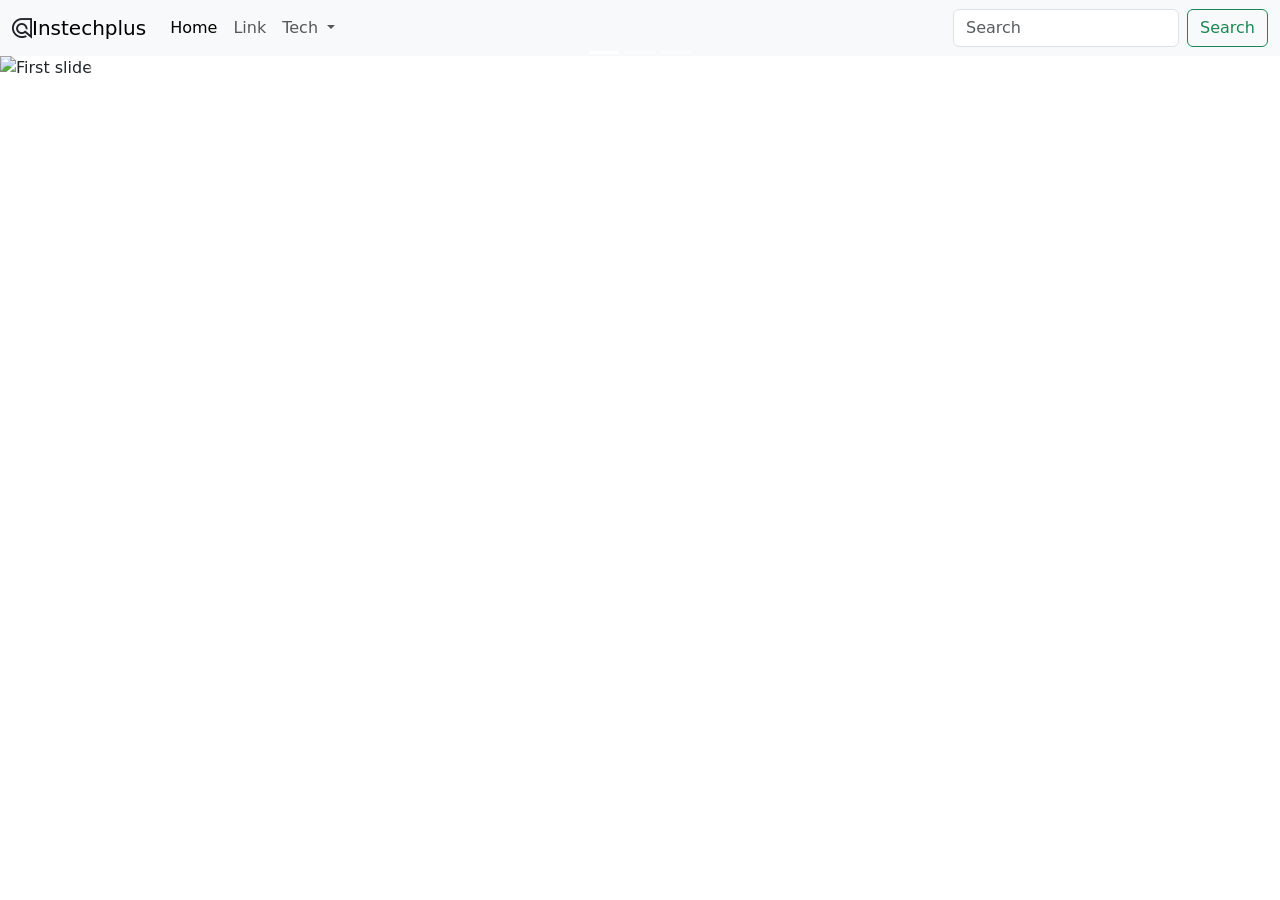
==== index.html @ 18ae35ff "Add files via upload" ====
<!DOCTYPE html>
<html lang="en">
<head>
    <meta charset="UTF-8">
    <meta name="viewport" content="width=device-width, initial-scale=1.0">
    <title>instech plus</title>

  <link href="https://cdn.jsdelivr.net" rel="stylesheet" crossorigin="anonymous">
    
    <!-- Include your custom CSS file second -->
    <!-- <link href="style.css" rel="stylesheet"> -->

<link rel="stylesheet" href="https://cdnjs.cloudflare.com/ajax/libs/font-awesome/6.5.0/css/all.min.css">



    <!-- Bootstrap CSS (in <head>) -->
<link href="https://cdn.jsdelivr.net/npm/bootstrap@5.3.3/dist/css/bootstrap.min.css" rel="stylesheet">

<!-- Bootstrap JS Bundle (before </body>) -->
</head>
<body>

<!-- navbar -->

    <nav class="navbar navbar-expand-lg bg-body-tertiary">
  <div class="container-fluid">
    <i class="fa-brands fa-algolia fa-lg"></i>
    <a class="navbar-brand" href="#">Instechplus</a>
    <button class="navbar-toggler" type="button" data-bs-toggle="collapse" data-bs-target="#navbarSupportedContent" aria-controls="navbarSupportedContent" aria-expanded="false" aria-label="Toggle navigation">
      <span class="navbar-toggler-icon"></span>
    </button>
    <div class="collapse navbar-collapse" id="navbarSupportedContent">
      <ul class="navbar-nav me-auto mb-2 mb-lg-0">
        <li class="nav-item">
          <a class="nav-link active" aria-current="page" href="#">Home</a>
        </li>
        <li class="nav-item">
          <a class="nav-link" href="#">Link</a>
        </li>
        <li class="nav-item dropdown">
          <a class="nav-link dropdown-toggle" href="#" role="button" data-bs-toggle="dropdown" aria-expanded="false">
            Tech
          </a>
          <ul class="dropdown-menu">
            <li><a class="dropdown-item" href="#">Action</a></li>
            <li><a class="dropdown-item" href="#">Another action</a></li>
            <li><hr class="dropdown-divider"></li>
            <li><a class="dropdown-item" href="#">Something else here</a></li>
          </ul>
        </li>
        <!-- <li class="nav-item">
          <a class="nav-link disabled" aria-disabled="true">Disabled</a>
        </li> -->
      </ul>
      <form class="d-flex" role="search">
        <input class="form-control me-2" type="search" placeholder="Search" aria-label="Search"/>
        <button class="btn btn-outline-success" type="submit">Search</button>
      </form>
    </div>
  </div>
</nav>


<!-- slider  -->

<div id="carouselExampleIndicators" class="carousel slide" data-bs-ride="carousel">
  <div class="carousel-indicators">
    <button type="button" data-bs-target="#carouselExampleIndicators" data-bs-slide-to="carousel" class="active" aria-current="true"></button>
    <button type="button" data-bs-target="#carouselExampleIndicators" data-bs-slide-to="carousel"></button>
    <button type="button" data-bs-target="#carouselExampleIndicators" data-bs-slide-to="carousel"></button>
  </div>

  <div class="carousel-inner">
    <div class="carousel-item active">
      <img class="d-block w-100" src="https://images.unsplash.com/photo-1542831371-29b0f74f9713?w=1200" alt="First slide">
    </div>
    <div class="carousel-item">
      <img class="d-block w-100" src="https://images.unsplash.com/photo-1461749280684-dccba630e2f6?w=1200" alt="Second slide">
    </div>
    <div class="carousel-item">
      <img class="d-block w-100" src="https://images.unsplash.com/photo-1498050108023-c5249f4df085?w=1200" alt="Third slide">
    </div>
  </div>

  <button class="carousel-control-prev" type="button" data-bs-target="#carouselExampleIndicators" data-bs-slide="prev">
    <span class="carousel-control-prev-icon" aria-hidden="true"></span>
    <span class="visually-hidden">Previous</span>
  </button>
  <button class="carousel-control-next" type="button" data-bs-target="#carouselExampleIndicators" data-bs-slide="next">
    <span class="carousel-control-next-icon" aria-hidden="true"></span>
    <span class="visually-hidden">Next</span>
  </button>
</div>



<script src="https://cdn.jsdelivr.net/npm/bootstrap@5.3.3/dist/js/bootstrap.bundle.min.js"></script>

</body>
</html>
---- style.css ----
.top-bar { 
    background-color: #1a3c6e; 
    font-size: 13px;
 }
  .top-bar a { 
    color: #fff; text-decoration: none;
 }
  .top-bar a:hover
   { color: #f0c040; 
}

 .social-icons a {
     color: #fff; 
     font-size: 14px; 
     margin-left: 12px; 
    }

     .btn-view:hover, .btn-enquiry:hover {
      background: #d19a01;
      color: #fff;
    }
    .btn-whatsapp {
      width: 42px;
      min-width: 42px;
      flex-shrink: 0;       
      background: #25D366;
      color: #fff;
      border: none;
      border-radius: 8px;
      font-size: 18px;
      padding: 0;
      display: flex;
      align-items: center;
      justify-content: center;
      text-decoration: none;
      transition: background 0.2s;
    }
    .btn-whatsapp:hover { background: #1ebe5d; color: #fff; }

     .btn-row {
      display: flex;
      gap: 8px;
      align-items: stretch;   /* ← KEY: equal height for all buttons */
    }
    .btn-view,.btn-enquiry {
      flex: 1;
      background: #1a1a2e;
      color: #fff;
      border: none;
      border-radius: 12px;
      font-size: 10px;
      font-weight: 500;
      padding: 10px 8px;
      text-align: center;
      text-decoration: none;
      transition: background 0.1s;
      display: flex;
      align-items: center;
      justify-content: center;
    }

     .on-demand {
      font-size: 13px;
      font-weight: 600;
      color: #e67e22;
    }
    /* ─── Tour Card ──── */
    .tour-card {
      border: none;
      border-radius: 12px;
      overflow: hidden;
      box-shadow: 0 5px 12px rgba(0,0,0,0.08);
      transition: transform 0.25s ease, box-shadow 0.1s ease;
    }
    .tour-card:hover {
      transform: translateY(-4px);
      box-shadow: 0 8px 32px rgba(0, 0, 0, 0.13);
    }
    .tour-card .card-img-top {
      width: 100%;
      height: 200px;
      object-fit: cover;
    }
   .offer-label {
      position: absolute;
          background: #e53935;
      color: #fff;
      font-size: 13px;
      font-weight: 700;
      padding: 7px 18px;
      border-radius: 6px;
    text-decoration: none;
    }




    

.section-title {
      font-size: 24px;
      font-weight: 500;
      color: #111;
      margin-bottom: 4px;
    }

    .section-subtitle {
      font-size: 11px;
      font-weight: 600;
      color: #888;
      letter-spacing: 1.5px;
      margin-bottom: 28px;
    }

    .section-subtitle span { margin: 0 4px; color: #ccc; }

  
    /* Single row — no wrapping */
    .cards-row {
      display: flex;
      flex-wrap: nowrap;
      gap: 12px;
    }
 
    .theme-card {
   
      border-radius: 16px;
      overflow: hidden;
      position: relative;
      height: 300px;
      cursor: pointer;
      box-shadow: 0 4px 18px rgba(0,0,0,0.13);
      transition: transform 0.3s ease, box-shadow 0.3s ease;
    } 

    .theme-card:hover {
      transform: translateY(-15px);
      box-shadow: 0 14px 32px rgba(0,0,0,0.22);
    }

    .theme-card img {
      width: 100%;
      height: 100%;
      object-fit: cover;
      display: block;
      transition: transform 0.4s ease;
    }

    .theme-card:hover img { 
      transform: scale(1.07); 
   }

    .theme-card .overlay {
      position: absolute;
      bottom: 0; left: 0; right: 0;
      height: 55%;
      background: linear-gradient(to top, rgba(0,0,0,0.75) 0%, transparent 100%);
    }

    .theme-card .label {
      position: absolute;
      bottom: 16px;
      left: 0; right: 0;
      text-align: center;
      color: #fff;
      font-size: 13px;
      font-weight: 700;
      letter-spacing: 0.3px;
      
    }

  
 footer {
      background-color: #1e2230;
      color: #c9cdd6;
      font-family: 'Segoe UI', sans-serif;
      font-size: 0.9rem;
    }

    /* ── Top contact bar ── */
    .footer-top {
      border-bottom: 1px solid rgba(255,255,255,0.07);
      padding: 36px 0 28px;
    }
    .footer-top h6 {
      color: #fff;
      font-weight: 700;
      font-size: 0.95rem;
      margin-bottom: 6px;
      letter-spacing: 0.3px;
    }
    .footer-top p {
      margin: 0;
      color: #9ca3b0;
      font-size: 0.82rem;
    }
    .footer-top .phone {
      font-size: 1.25rem;
      font-weight: 700;
      color: #fff;
      margin: 4px 0;
    }

    /* ── Newsletter ── */
    .newsletter-section {
      background: #252b3b;
      border-radius: 12px;
      padding: 28px 36px;
      margin: 32px 0;
    }
    .newsletter-section h5 {
      color: #fff;
      font-weight: 700;
      margin-bottom: 4px;
    }
    .newsletter-section p {
      color: #9ca3b0;
      font-size: 0.85rem;
      margin: 0;
    }
    .newsletter-section .input-group {
      max-width: 520px;
    }
    .newsletter-section input {
      border-radius: 50px 0 0 50px !important;
      border: none;
      padding: 12px 20px;
      font-size: 0.9rem;
      background: #fff;
      color: #333;
    }
    .newsletter-section input::placeholder { color: #aaa; }
    .newsletter-section input:focus {
      outline: none;
      box-shadow: none;
    }
    .newsletter-section .btn-subscribe {
      border-radius: 0 50px 50px 0 !important;
      background: #2563eb;
      color: #fff;
      border: none;
      padding: 12px 24px;
      font-weight: 600;
      font-size: 0.9rem;
      white-space: nowrap;
      transition: background 0.2s;
    }
    .newsletter-section .btn-subscribe:hover { background: #1d4ed8; }

    /* ── Links columns ── */
    .footer-links {
      padding: 36px 0 24px;
      border-bottom: 1px solid rgba(255,255,255,0.07);
    }
    .footer-links h6 {
      color: #fff;
      font-weight: 700;
      font-size: 0.92rem;
      margin-bottom: 16px;
      letter-spacing: 0.3px;
    }
    .footer-links ul {
      list-style: none;
      padding: 0;
      margin: 0;
    }
    .footer-links ul li {
      margin-bottom: 10px;
    }
    .footer-links ul li a {
      color: #9ca3b0;
      text-decoration: none;
      font-size: 0.875rem;
      transition: color 0.2s;
    }
    .footer-links ul li a:hover { color: #60a5fa; }

    /* ── Payment & Social ── */
    .payment-methods h6 {
      color: #fff;
      font-weight: 700;
      font-size: 0.92rem;
      margin-bottom: 14px;
    }
    .payment-icons {
      display: flex;
      flex-wrap: wrap;
      gap: 8px;
      margin-bottom: 16px;
    }
    .payment-icons .pay-badge {
      background: #fff;
      border-radius: 6px;
      padding: 5px 10px;
      font-size: 0.72rem;
      font-weight: 800;
      color: #1a1a1a;
      letter-spacing: 0.3px;
      line-height: 1.4;
    }
    .pay-badge.amex   { background: #006fcf; color: #fff; }
    .pay-badge.gpay   { background: #fff; color: #333; }
    .pay-badge.master { background: #fff; }
    .pay-badge.shopify{ background: #5c6ac4; color: #fff; }
    .pay-badge.visa   { background: #1a1f71; color: #fff; }
    .pay-badge.applepay{ background: #000; color: #fff; }

    .btn-whatsapp-footer {
   
      align-items: center;
      gap: 8px;
      background: #252b3b;
      border: 1.5px solid #3a4455;
      border-radius: 8px;
      color: #c9cdd6;
      padding: 10px 16px;
      font-size: 0.875rem;
      text-decoration: none;
      width: 100%;
      transition: border-color 0.2s, color 0.2s;
      margin-bottom: 18px;
    }
    .btn-whatsapp-footer:hover { border-color: #25d366; color: #25d366; }
    .btn-whatsapp-footer .bi { color: #25d366; font-size: 1.1rem; }

    .social-icons { display: flex; gap: 14px; }
    .social-icons a {
      color: #9ca3b0;
      font-size: 1.2rem;
      text-decoration: none;
      transition: color 0.2s;
    }
    .social-icons a:hover { color: #60a5fa; }

    /* ── Bottom bar ── */
    .footer-bottom {
      padding: 16px 0;
      text-align: center;
      color: #5a6278;
      font-size: 0.8rem;
    }
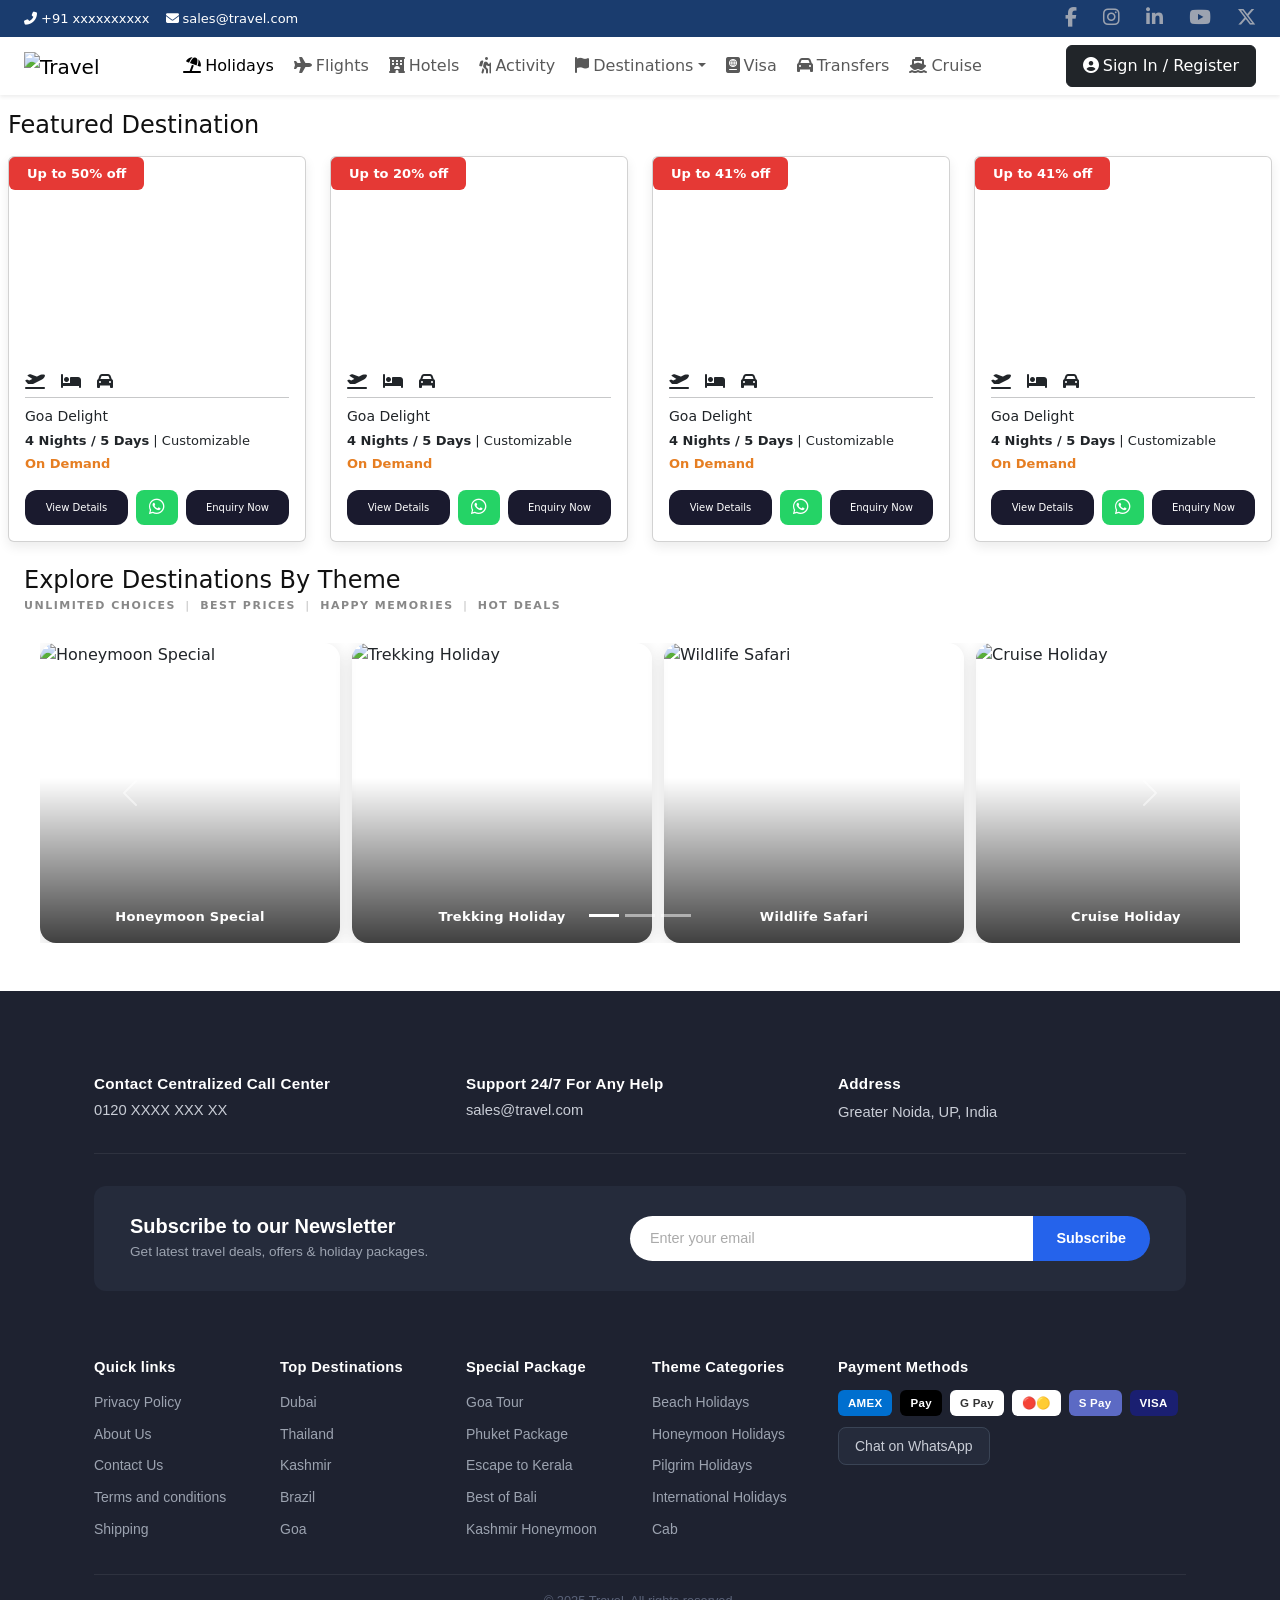
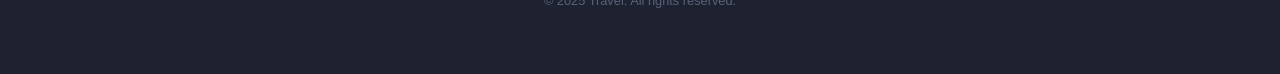
==== commit 120bba29: "Update and rename travel.html to index.html" ====
--- a/index.html
+++ b/index.html
@@ -3,99 +3,479 @@
 <head>
     <meta charset="UTF-8">
     <meta name="viewport" content="width=device-width, initial-scale=1.0">
-    <title>instech plus</title>
-
-  <link href="https://cdn.jsdelivr.net" rel="stylesheet" crossorigin="anonymous">
+    <title>Travel</title>
+
+  
     
     <!-- Include your custom CSS file second -->
-    <!-- <link href="style.css" rel="stylesheet"> -->
+    <link href="style.css" rel="stylesheet">
 
 <link rel="stylesheet" href="https://cdnjs.cloudflare.com/ajax/libs/font-awesome/6.5.0/css/all.min.css">
-
-
 
     <!-- Bootstrap CSS (in <head>) -->
 <link href="https://cdn.jsdelivr.net/npm/bootstrap@5.3.3/dist/css/bootstrap.min.css" rel="stylesheet">
 
 <!-- Bootstrap JS Bundle (before </body>) -->
 </head>
+
+
+
 <body>
 
-<!-- navbar -->
-
-    <nav class="navbar navbar-expand-lg bg-body-tertiary">
-  <div class="container-fluid">
-    <i class="fa-brands fa-algolia fa-lg"></i>
-    <a class="navbar-brand" href="#">Instechplus</a>
-    <button class="navbar-toggler" type="button" data-bs-toggle="collapse" data-bs-target="#navbarSupportedContent" aria-controls="navbarSupportedContent" aria-expanded="false" aria-label="Toggle navigation">
-      <span class="navbar-toggler-icon"></span>
-    </button>
-    <div class="collapse navbar-collapse" id="navbarSupportedContent">
-      <ul class="navbar-nav me-auto mb-2 mb-lg-0">
-        <li class="nav-item">
-          <a class="nav-link active" aria-current="page" href="#">Home</a>
-        </li>
-        <li class="nav-item">
-          <a class="nav-link" href="#">Link</a>
-        </li>
-        <li class="nav-item dropdown">
-          <a class="nav-link dropdown-toggle" href="#" role="button" data-bs-toggle="dropdown" aria-expanded="false">
-            Tech
+  <!-- Top Navbar -->
+  <div class="top-bar py-1 px-4 d-flex justify-content-between align-items-center">
+    <div class="d-flex gap-3">
+      <a href="tel:+919289918991"><i class="fas fa-phone-alt me-1"></i>+91 xxxxxxxxxx</a>
+      <a href="mailto:sales@travel.com"><i class="fas fa-envelope me-1"></i>sales@travel.com</a>
+    </div>
+    <div class="social-icons">
+      <a href="#"><i class="fab fa-facebook-f"></i></a>
+      <a href="#"><i class="fab fa-instagram"></i></a>
+      <a href="#"><i class="fab fa-linkedin-in"></i></a>
+      <a href="#"><i class="fab fa-youtube"></i></a>
+      <a href="#"><i class="fab fa-x-twitter"></i></a>
+    </div>
+  </div>
+
+
+
+  <!-- Main Navbar -->
+  <nav class="navbar navbar-expand-lg navbar-light bg-white shadow-sm py-2">
+    <div class="container-fluid px-4">
+
+      <!-- Toggler -->
+      <button class="navbar-toggler border-0 p-0 me-2" type="button" data-bs-toggle="collapse" data-bs-target="#mainNav">
+        <span class="navbar-toggler-icon"></span>
+      </button>
+
+      <!-- Logo -->
+      <a class="navbar-brand m-0 p-0" href="#">
+        <img src="C:\Users\reala\Desktop\travio\image.png" alt="Travel" class="img-fluid" style="width: 50px;">
+      </a>
+
+
+
+
+
+<!-- Collapse Nav Links -->
+      <div class="collapse navbar-collapse" id="mainNav">
+        <ul class="navbar-nav mx-auto gap-1">
+          <li class="nav-item"><a class="nav-link active" href="#"><i class="fas fa-umbrella-beach me-1"></i>Holidays</a></li>
+          <li class="nav-item"><a class="nav-link" href="#"><i class="fas fa-plane me-1"></i>Flights</a></li>
+          <li class="nav-item"><a class="nav-link" href="#"><i class="fas fa-hotel me-1"></i>Hotels</a></li>
+          <li class="nav-item"><a class="nav-link" href="#"><i class="fas fa-hiking me-1"></i>Activity</a></li>
+          <li class="nav-item dropdown">
+            <a class="nav-link dropdown-toggle" href="#" data-bs-toggle="dropdown"><i class="fas fa-flag me-1"></i>Destinations</a>
+            <ul class="dropdown-menu">
+              <li><a class="dropdown-item" href="#">Domestic Destination</a></li>
+              <li><a class="dropdown-item" href="#">International Destination</a></li>
+              
+            </ul>
+          </li>
+          <li class="nav-item"><a class="nav-link" href="#"><i class="fas fa-passport me-1"></i>Visa</a></li>
+          <li class="nav-item"><a class="nav-link" href="#"><i class="fas fa-car me-1"></i>Transfers</a></li>
+          <li class="nav-item"><a class="nav-link" href="#"><i class="fas fa-ship me-1"></i>Cruise</a></li>
+        </ul> 
+
+       
+      </div> 
+
+
+
+
+
+
+
+
+      <!-- Sign In Button  -->
+      <a href="#" class="btn btn-dark rounded px-3 py-2 text-white ms-auto d-lg">
+        <i class="fas fa-user-circle me-1"></i>Sign In / Register
+      </a>
+
+
+
+
+
+    </div>
+    <!-- container fluid closed -->
+  </nav>  
+  <!-- navbar closed -->
+
+
+
+ <!-- ── Featured Articles ───────────────────────────── -->
+  <h3 class="section-title ps-2 my-3">Featured Destination</h3>
+
+  <div class="row g-4 px-2 pb-4">
+
+    <!-- Card 1 -->
+    <div class="col-12 col-sm-6 col-lg-3">
+      <div class="tour-card card h-100">
+        <a href="#" class="offer-label text-white">Up to 50% off</a>
+        <img src="https://images.unsplash.com/photo-1512343879784-a960bf40e7f2?w=600"
+             class="card-img-top" alt="Goa">
+        <div class="card-body px-3 pt-3 pb-3">
+          <div class="amenity-icons d-flex gap-3 mb-2">
+            <i class="fas fa-plane-departure" title="Flights"></i>
+            <i class="fas fa-bed" title="Hotel"></i>
+            <i class="fas fa-car" title="Transfer"></i>
+          </div>
+          <hr class="divider my-2">
+          <p class="mb-1" style="font-size:14px;">Goa Delight</p>
+          <p class="mb-1" style="font-size:13px;"><strong>4 Nights / 5 Days</strong> | Customizable</p>
+          <p class="on-demand mb-3">On Demand</p>
+
+          <!-- ✅ Fixed Button Row -->
+          <div class="btn-row">
+            <a href="#" class="btn-view">View Details</a>
+            <a href="#" class="btn-whatsapp"><i class="fab fa-whatsapp"></i></a>
+            <a href="#" class="btn-enquiry">Enquiry Now</a>
+          </div>
+        </div>
+      </div>
+    </div>
+
+    <!-- Card 2 -->
+    <div class="col-12 col-sm-6 col-lg-3">
+      <div class="tour-card card h-100">
+        <a href="#" class="offer-label text-white">Up to 20% off</a>
+        <img src="https://images.unsplash.com/photo-1512343879784-a960bf40e7f2?w=600"
+             class="card-img-top" alt="Goa">
+        <div class="card-body px-3 pt-3 pb-3">
+          <div class="amenity-icons d-flex gap-3 mb-2">
+            <i class="fas fa-plane-departure" title="Flights"></i>
+            <i class="fas fa-bed" title="Hotel"></i>
+            <i class="fas fa-car" title="Transfer"></i>
+          </div>
+          <hr class="divider my-2">
+          <p class="mb-1" style="font-size:14px;">Goa Delight</p>
+          <p class="mb-1" style="font-size:13px;"><strong>4 Nights / 5 Days</strong> | Customizable</p>
+          <p class="on-demand mb-3">On Demand</p>
+
+          <div class="btn-row">
+            <a href="#" class="btn-view">View Details</a>
+            <a href="#" class="btn-whatsapp"><i class="fab fa-whatsapp"></i></a>
+            <a href="#" class="btn-enquiry">Enquiry Now</a>
+          </div>
+        </div>
+      </div>
+    </div>
+
+    <!-- Card 3 -->
+    <div class="col-12 col-sm-6 col-lg-3">
+      <div class="tour-card card h-100">
+       <a href="#" class="offer-label text-white">Up to 41% off</a>
+        <img src="https://images.unsplash.com/photo-1512343879784-a960bf40e7f2?w=600"
+             class="card-img-top" alt="Goa">
+
+        <div class="card-body px-3 pt-3 pb-3">
+           
+          <div class="amenity-icons d-flex gap-3 mb-2">
+            <i class="fas fa-plane-departure" title="Flights"></i>
+            <i class="fas fa-bed" title="Hotel"></i>
+            <i class="fas fa-car" title="Transfer"></i>
+          </div>
+          <hr class="divider my-2">
+          <p class="mb-1" style="font-size:14px;">Goa Delight</p>
+          <p class="mb-1" style="font-size:13px;"><strong>4 Nights / 5 Days</strong> | Customizable</p>
+          <p class="on-demand mb-3">On Demand</p>
+
+          <div class="btn-row">
+            <a href="#" class="btn-view">View Details</a>
+            <a href="#" class="btn-whatsapp"><i class="fab fa-whatsapp"></i></a>
+            <a href="#" class="btn-enquiry">Enquiry Now</a>
+          </div>
+        </div>
+      </div>
+    </div>
+
+ <!-- Card 4 -->
+    <div class="col-12 col-sm-6 col-lg-3">
+      <div class="tour-card card h-100">
+       <a href="#" class="offer-label text-white">Up to 41% off</a>
+        <img src="https://images.unsplash.com/photo-1512343879784-a960bf40e7f2?w=600"
+             class="card-img-top" alt="Goa">
+
+        <div class="card-body px-3 pt-3 pb-3">
+           
+          <div class="amenity-icons d-flex gap-3 mb-2">
+            <i class="fas fa-plane-departure" title="Flights"></i>
+            <i class="fas fa-bed" title="Hotel"></i>
+            <i class="fas fa-car" title="Transfer"></i>
+          </div>
+          <hr class="divider my-2">
+          <p class="mb-1" style="font-size:14px;">Goa Delight</p>
+          <p class="mb-1" style="font-size:13px;"><strong>4 Nights / 5 Days</strong> | Customizable</p>
+          <p class="on-demand mb-3">On Demand</p>
+
+          <div class="btn-row">
+            <a href="#" class="btn-view">View Details</a>
+            <a href="#" class="btn-whatsapp"><i class="fab fa-whatsapp"></i></a>
+            <a href="#" class="btn-enquiry">Enquiry Now</a>
+          </div>
+        </div>
+      </div>
+    </div>
+
+
+
+  </div><!-- /row -->
+
+
+
+
+
+
+
+
+
+<div class="container-fluid px-4">
+  <h2 class="section-title">Explore Destinations By Theme</h2>
+  <p class="section-subtitle">
+    UNLIMITED CHOICES <span>|</span> BEST PRICES <span>|</span> HAPPY MEMORIES <span>|</span> HOT DEALS
+  </p>
+
+  <div class="theme-carousel-wrapper px-3">
+    <div id="themeCarousel" class="carousel slide" data-bs-ride="carousel">
+
+      <div class="carousel-indicators">
+        <button type="button" data-bs-target="#themeCarousel" data-bs-slide-to="0" class="active"></button>
+        <button type="button" data-bs-target="#themeCarousel" data-bs-slide-to="1"></button>
+        <button type="button" data-bs-target="#themeCarousel" data-bs-slide-to="2"></button>
+      </div>
+
+      <div class="carousel-inner">
+
+        <!-- Slide 1 -->
+        <div class="carousel-item active ">
+          <div class="cards-row">
+            <div class="theme-card col-md-3">
+              <img src="https://images.unsplash.com/photo-1476514525535-07fb3b4ae5f1?w=400&q=80" alt="Honeymoon Special"/>
+              <div class="overlay"></div>
+              <div class="label">Honeymoon Special</div>
+            </div>
+            <div class="theme-card col-md-3">
+              <img src="https://images.unsplash.com/photo-1551632811-561732d1e306?w=400&q=80" alt="Trekking Holiday"/>
+              <div class="overlay"></div>
+              <div class="label">Trekking Holiday</div>
+            </div>
+            <div class="theme-card col-md-3">
+              <img src="https://images.unsplash.com/photo-1544551763-46a013bb70d5?w=400&q=80" alt="Wildlife Safari"/>
+              <div class="overlay"></div>
+              <div class="label">Wildlife Safari</div>
+            </div>
+          
+            <div class="theme-card col-md-3">
+              <img src="https://images.unsplash.com/photo-1519046904884-53103b34b206?w=400&q=80" alt="Cruise Holiday"/>
+              <div class="overlay"></div>
+              <div class="label">Cruise Holiday</div>
+            </div>
+            <div class="theme-card col-md-3">
+              <img src="https://images.unsplash.com/photo-1512917774080-9991f1c4c750?w=400&q=80" alt="Luxury Retreat"/>
+              <div class="overlay"></div>
+              <div class="label">Luxury Retreat</div>
+            </div>
+          </div>
+        </div>
+
+        <!-- Slide 2 -->
+        <div class="carousel-item">
+          <div class="cards-row">
+            <div class="theme-card col-md-3">
+              <img src="https://images.unsplash.com/photo-1533105079780-92b9be482077?w=400&q=80" alt="Desert Safari"/>
+              <div class="overlay"></div>
+              <div class="label">Desert Safari</div>
+            </div>
+            <div class="theme-card col-md-3">
+              <img src="https://images.unsplash.com/photo-1537996194471-e657df975ab4?w=400&q=80" alt="Cultural Tour"/>
+              <div class="overlay"></div>
+              <div class="label">Cultural Tour</div>
+            </div>
+            <div class="theme-card col-md-3">
+              <img src="https://images.unsplash.com/photo-1500375592092-40eb2168fd21?w=400&q=80" alt="Water Sports"/>
+              <div class="overlay"></div>
+              <div class="label">Water Sports</div>
+            </div>
+            <div class="theme-card col-md-3">
+              <img src="https://images.unsplash.com/photo-1540202404-1b927e27fa8b?w=400&q=80" alt="Island Escape"/>
+              <div class="overlay"></div>
+              <div class="label">Island Escape</div>
+            </div>
+            <div class="theme-card col-md-3">
+              <img src="https://images.unsplash.com/photo-1544644181-1484b3fdfc62?w=400&q=80" alt="Snow Holiday"/>
+              <div class="overlay"></div>
+              <div class="label">Snow Holiday</div>
+            </div>
+            <div class="theme-card col-md-3">
+              <img src="https://images.unsplash.com/photo-1558618666-fcd25c85cd64?w=400&q=80" alt="Family Special"/>
+              <div class="overlay"></div>
+              <div class="label">Family Special</div>
+            </div>
+          </div>
+        </div>
+
+      </div>
+
+      <button class="carousel-control-prev" type="button" data-bs-target="#themeCarousel" data-bs-slide="prev">
+        <span class="carousel-control-prev-icon"></span>
+      </button>
+      <button class="carousel-control-next" type="button" data-bs-target="#themeCarousel" data-bs-slide="next">
+        <span class="carousel-control-next-icon"></span>
+      </button>
+
+    </div>
+  </div>
+</div>
+
+<br>
+<br>
+
+
+<!-- footer -->
+
+<footer class="py-5">
+  <div class="container-xl px-4 ">
+
+    <!-- ── Contact Bar ── -->
+    <div class="footer-top">
+      <div class="row g-4">
+        <div class="col-md-4">
+          <h6>Contact Centralized Call Center</h6>
+          <div class="phone font" style="color:#c9cdd6; font-size:0.92rem; font-weight: lighter;">0120 XXXX XXX XX</div>
+       
+        </div>
+        <div class="col-md-4">
+          <h6>Support 24/7 For Any Help</h6>
+          <div class="phone" style="color:#c9cdd6; font-size:0.92rem;font-weight: lighter;">sales@travel.com</div>
+         
+        </div>
+        <div class="col-md-4">
+          <h6>Address</h6>
+          <p class="mt-2" style="color:#c9cdd6; font-size:0.92rem;">Greater Noida, UP, India</p>
+        </div>
+      </div>
+    </div>
+
+    <!-- ── Newsletter ── -->
+    <div class="newsletter-section">
+      <div class="row align-items-center g-3">
+        <div class="col-md-5">
+          <h5>Subscribe to our Newsletter</h5>
+          <p>Get latest travel deals, offers &amp; holiday packages.</p>
+        </div>
+        <div class="col-md-7 d-flex justify-content-md-end">
+          <div class="input-group w-100">
+            <input type="email" class="form-control" placeholder="Enter your email"/>
+            <button class="btn-subscribe">Subscribe</button>
+          </div>
+        </div>
+      </div>
+    </div>
+
+    <!-- ── Link Columns ── -->
+    <div class="footer-links">
+      <div class="row g-4">
+
+        <!-- Quick Links -->
+        <div class="col-6 col-md-2">
+          <h6>Quick links</h6>
+          <ul>
+            <li><a href="#">Privacy Policy</a></li>
+            <li><a href="#">About Us</a></li>
+            <li><a href="#">Contact Us</a></li>
+            <li><a href="#">Terms and conditions</a></li>
+            <li><a href="#">Shipping</a></li>
+          </ul>
+        </div>
+
+        <!-- Top Destinations -->
+        <div class="col-6 col-md-2">
+          <h6>Top Destinations</h6>
+          <ul>
+            <li><a href="#">Dubai</a></li>
+            <li><a href="#">Thailand</a></li>
+            <li><a href="#">Kashmir</a></li>
+            <li><a href="#">Brazil</a></li>
+            <li><a href="#">Goa</a></li>
+          </ul>
+        </div>
+
+        <!-- Special Package -->
+        <div class="col-6 col-md-2">
+          <h6>Special Package</h6>
+          <ul>
+            <li><a href="#">Goa Tour</a></li>
+            <li><a href="#">Phuket Package</a></li>
+            <li><a href="#">Escape to Kerala</a></li>
+            <li><a href="#">Best of Bali</a></li>
+            <li><a href="#">Kashmir Honeymoon</a></li>
+          </ul>
+        </div>
+
+        <!-- Theme Categories -->
+        <div class="col-6 col-md-2">
+          <h6>Theme Categories</h6>
+          <ul>
+            <li><a href="#">Beach Holidays</a></li>
+            <li><a href="#">Honeymoon Holidays</a></li>
+            <li><a href="#">Pilgrim Holidays</a></li>
+            <li><a href="#">International Holidays</a></li>
+            <li><a href="#">Cab</a></li>
+          </ul>
+        </div>
+
+        <!-- Payment & Social -->
+        <div class="col-12 col-md-4 payment-methods">
+          <h6>Payment Methods</h6>
+          <div class="payment-icons">
+            <span class="pay-badge amex">AMEX</span>
+            <span class="pay-badge applepay"> Pay</span>
+            <span class="pay-badge gpay">G Pay</span>
+            <span class="pay-badge master">🔴🟡</span>
+            <span class="pay-badge shopify">S Pay</span>
+            <span class="pay-badge visa">VISA</span>
+          </div>
+
+          <a href="https://wa.me/919289918991" class="btn-whatsapp-footer" target="_blank">
+            <i class="bi bi-whatsapp"></i> Chat on WhatsApp
           </a>
-          <ul class="dropdown-menu">
-            <li><a class="dropdown-item" href="#">Action</a></li>
-            <li><a class="dropdown-item" href="#">Another action</a></li>
-            <li><hr class="dropdown-divider"></li>
-            <li><a class="dropdown-item" href="#">Something else here</a></li>
-          </ul>
-        </li>
-        <!-- <li class="nav-item">
-          <a class="nav-link disabled" aria-disabled="true">Disabled</a>
-        </li> -->
-      </ul>
-      <form class="d-flex" role="search">
-        <input class="form-control me-2" type="search" placeholder="Search" aria-label="Search"/>
-        <button class="btn btn-outline-success" type="submit">Search</button>
-      </form>
-    </div>
+
+          <div class="social-icons">
+            <a href="#"><i class="bi bi-facebook"></i></a>
+            <a href="#"><i class="bi bi-instagram"></i></a>
+            <a href="#"><i class="bi bi-linkedin"></i></a>
+            <a href="#"><i class="bi bi-youtube"></i></a>
+            <a href="#"><i class="bi bi-twitter-x"></i></a>
+          </div>
+        </div>
+
+      </div>
+    </div>
+
+    <!-- ── Bottom Bar ── -->
+    <div class="footer-bottom">
+      &copy; 2025 Travel. All rights reserved.
+    </div>
+
   </div>
-</nav>
-
-
-<!-- slider  -->
-
-<div id="carouselExampleIndicators" class="carousel slide" data-bs-ride="carousel">
-  <div class="carousel-indicators">
-    <button type="button" data-bs-target="#carouselExampleIndicators" data-bs-slide-to="carousel" class="active" aria-current="true"></button>
-    <button type="button" data-bs-target="#carouselExampleIndicators" data-bs-slide-to="carousel"></button>
-    <button type="button" data-bs-target="#carouselExampleIndicators" data-bs-slide-to="carousel"></button>
-  </div>
-
-  <div class="carousel-inner">
-    <div class="carousel-item active">
-      <img class="d-block w-100" src="https://images.unsplash.com/photo-1542831371-29b0f74f9713?w=1200" alt="First slide">
-    </div>
-    <div class="carousel-item">
-      <img class="d-block w-100" src="https://images.unsplash.com/photo-1461749280684-dccba630e2f6?w=1200" alt="Second slide">
-    </div>
-    <div class="carousel-item">
-      <img class="d-block w-100" src="https://images.unsplash.com/photo-1498050108023-c5249f4df085?w=1200" alt="Third slide">
-    </div>
-  </div>
-
-  <button class="carousel-control-prev" type="button" data-bs-target="#carouselExampleIndicators" data-bs-slide="prev">
-    <span class="carousel-control-prev-icon" aria-hidden="true"></span>
-    <span class="visually-hidden">Previous</span>
-  </button>
-  <button class="carousel-control-next" type="button" data-bs-target="#carouselExampleIndicators" data-bs-slide="next">
-    <span class="carousel-control-next-icon" aria-hidden="true"></span>
-    <span class="visually-hidden">Next</span>
-  </button>
-</div>
-
-
-
+</footer>
+
+
+
+
+
+
+
+
+
+
+
+
+
+
+
+<!-- script -->
 <script src="https://cdn.jsdelivr.net/npm/bootstrap@5.3.3/dist/js/bootstrap.bundle.min.js"></script>
 
 </body>
-</html>+</html>
